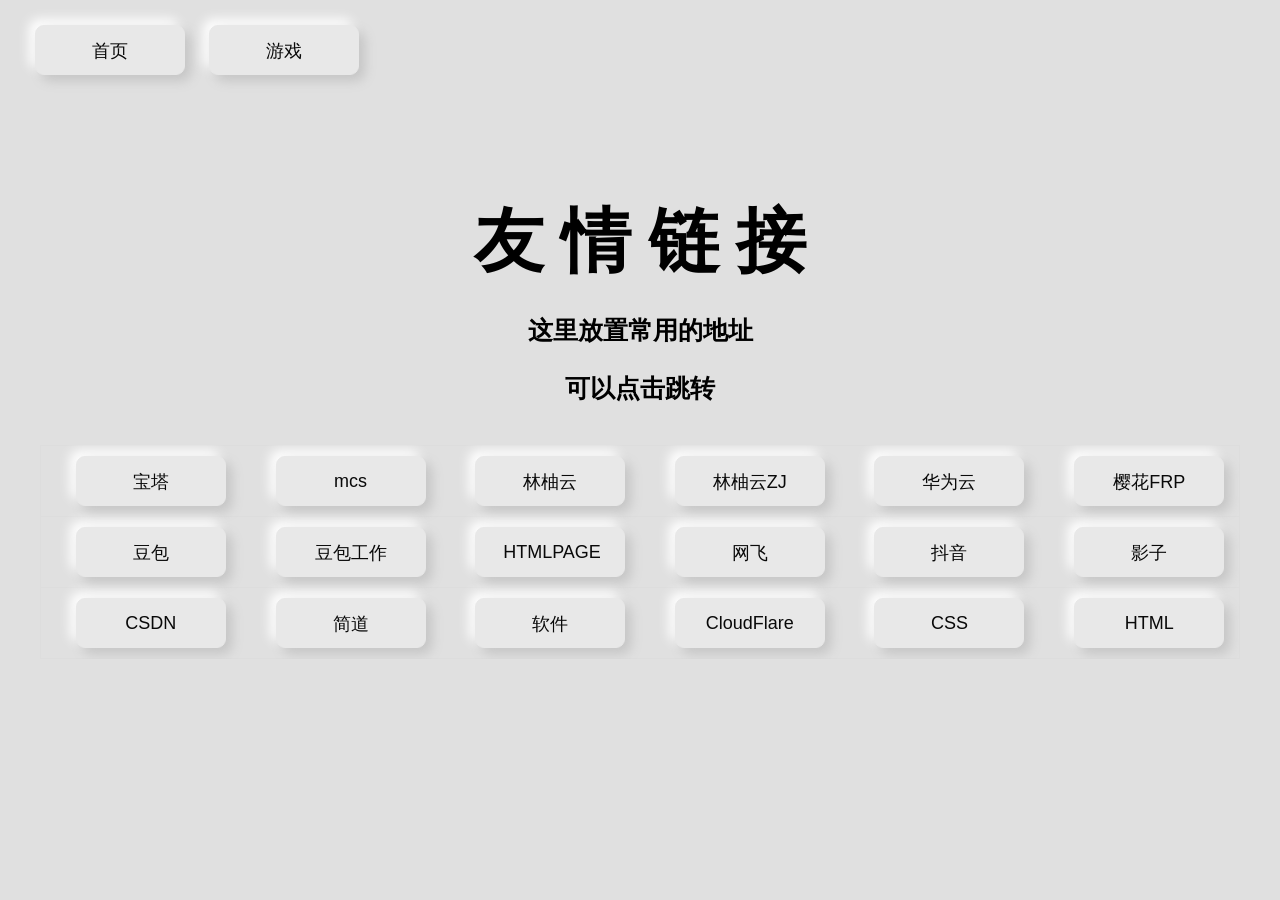
==== file/file-transit/tansit.html @ 52e55e34 "Add files via upload" ====
<!DOCTYPE html>
<html>
  <head>
    <title>MarsCode</title>
    <meta charset="utf-8">
    <meta name="viewport" content="width=device-width">
    <link rel="stylesheet" type="text/css" href="tansit.css">
    <link rel="stylesheet" href="../public.css">
    <link rel="shortcut icon" href="../../file/image/favicon.png" type="image/x-icon">
  </head>
  <body>
    <div class="head-biaoti" name="head">
        <div class="head-biaoti-left">
          <nav name="nav-left">
            <button class="button-daohang" onclick="window.location.href='../../index.html'">首页</button>
            <button class="button-daohang" onclick="window.location.href='../../file/site-game/game.html'">游戏</button>
          </nav>
        </div>
    </div>
    <div class="biaoti" name="head">
        <p class="biaoti-p1">友&nbsp;情&nbsp;链&nbsp;接</p>
        <p class="biaoti-p2">这里放置常用的地址</p>
        <p class="biaoti-p2">可以点击跳转</p>
    </div>
    <!-- 表格 -->
    <div class="mail-container">
      <div class="mail-content">
        <table class="styled-table">
          <tbody>
            <tr class="table-row">
              <td class="table-cell"><button class="button-daohang" onclick="window.open('https://v6.liveou.top:9999/ubuntu')">宝塔</button></td>
              <td class="table-cell"><button class="button-daohang" onclick="window.open('http://v6.liveou.top:23333/')">mcs</button></td>
              <td class="table-cell"><button class="button-daohang" onclick="window.open('https://lyyvps.cn/')">林柚云</button></td>
              <td class="table-cell"><button class="button-daohang" onclick="window.open('https://xgzj2.lyybt.cn/')">林柚云ZJ</button></td>
              <td class="table-cell"><button class="button-daohang" onclick="window.open('https://auth.huaweicloud.com/')">华为云</button></td>
              <td class="table-cell"><button class="button-daohang" onclick="window.open('https://www.natfrp.com/')">樱花FRP</button></td>
              
            </tr>
            <tr class="table-row">
              <td class="table-cell"><button class="button-daohang" onclick="window.open('https://www.doubao.com/')">豆包</button></td>
              <td class="table-cell"><button class="button-daohang" onclick="window.open('https://www.marscode.cn/')">豆包工作</button></td>
              <td class="table-cell"><button class="button-daohang" onclick="window.open('https://htmlpage.cn/')">HTMLPAGE</button></td>
              <td class="table-cell"><button class="button-daohang" onclick="window.open('https://www.wangfei.la/')">网飞</button></td>
              <td class="table-cell"><button class="button-daohang" onclick="window.open('https://www.douyin.com//')">抖音</button></td>
              <td class="table-cell"><button class="button-daohang" onclick="window.open('https://neumorphism.io/')">影子</button></td>
            </tr>
            <tr class="table-row">
              <td class="table-cell"><button class="button-daohang" onclick="window.open('https://www.csdn.net/')">CSDN</button></td>
              <td class="table-cell"><button class="button-daohang" onclick="window.open('https://www.jiandaoyun.com/')">简道</button></td>
              <td class="table-cell"><button class="button-daohang" onclick="window.open('https://pc.qq.com/')">软件</button></td>
              <td class="table-cell"><button class="button-daohang" onclick="window.open('https://dash.cloudflare.com/')">CloudFlare</button></td>
              <td class="table-cell"><button class="button-daohang" onclick="window.open('https://www.cainiaojc.com/css-reference/css-reference.html')">CSS</button></td>
              <td class="table-cell"><button class="button-daohang" onclick="window.open('https://www.w3school.com.cn/tags/html_ref_byfunc.asp')">HTML</button></td>
            </tr>
          </tbody>
        </table>
      </div>
    </div>
    <div>
        <nav>
            
            
           
           
           
           

           
           
          </nav>
    </div>
  </body>
</html>
---- file/file-transit/tansit.css ----
.biaoti {
    font-size: 24px;
    font-weight: bold;
    color: #333;
    margin-bottom: 20px;
    text-align: center;
    margin-top: 100px;
  }
.biaoti-p1 {
    font-size: 70px;
    font-family: 楷体;
    font-weight: bold;
    color: #000000;
    margin-bottom: 20px;
  }

.biaoti-p2 {
    font-size: 25px;
  font-family: 仿宋;
  font-weight: bold;
    color: #000000;
    margin-bottom: 20px;
  }

.mail-container {
    max-width: 1200px;
    margin: 0 auto;
    padding: 20px;
  }
  
  .mail-content {
    line-height: 2;
    color: #333;
    font-size: 14px;
    font-family: Arial, sans-serif;
  }
  
  .styled-table {
    border-collapse: collapse;
    width: 100%;
    border: 1px solid #ddd;
    overflow: hidden;
  }
  
  .table-row {
    border-bottom: 1px solid #ddd;
  }
  
  .table-cell {
    padding: 10px;
    text-align: center;
  }
---- file/public.css ----
body{
  margin: 0px;
  padding: 0px;
  background-color: #e0e0e0;
}

.head-biaoti{
  margin: 20px 10px 10px 10px;
  padding: 5px 15px 10px 5px;
  height: 60px;
}
.head-biaoti-left{
  float: left;
  width:60%;
}
.head-biaoti-reft{
  float: right;
  width: 40%;
}


.button-daohang {
    color: #090909;
    height: 50px;
    width: 150px;
    padding: 0.7em 1.5em;
    font-size: 18px;
    margin-left: 20px;
    border-radius: 0.5em;
    background: #e8e8e8;
    cursor: pointer;
    border: 1px solid #e8e8e8;
    transition: all 0.5s;
    box-shadow: 6px 6px 12px #c5c5c5, -6px -6px 12px #ffffff;
  }
  
  .button-daohang:active {
    color: #666;
    box-shadow: inset 4px 4px 12px #c5c5c5, inset -4px -4px 12px #ffffff;
    transform: scale(0.95);
  }

  .btn {
    position: relative;
    font-size: 17px;
    width: 160px;
    text-transform: uppercase;
    text-decoration: none;
    padding: 1em 2em;
    margin: 10px 20px;
    display: inline-block;
    cursor: pointer;
    border-radius: 6em;
    transition: all 0.2s;
    border: none;
    font-family: inherit;
    font-weight: 500;
    color: black;
    background-color: #e8e8e8;
    box-shadow: inset 4px 4px 12px #c5c5c5, inset -4px -4px 12px #ffffff;
  }
  
  .btn:hover {
    transform: translateY(-3px);
    box-shadow: 0 10px 20px rgba(0, 0, 0, 0.2);
  }
  
  .btn:active {
    transform: translateY(-1px);
    box-shadow: 0 5px 10px rgba(0, 0, 0, 0.2);
  }
  
  .btn::after {
    content: "";
    display: inline-block;
    height: 100%;
    width: 100%;
    border-radius: 100px;
    position: absolute;
    top: 0;
    left: 0;
    z-index: -1;
    transition: all 0.7s;
  }
  
  .btn::after {
    background-color: #fff;
  }
  
  .btn:hover::after {
    transform: scaleX(1.4) scaleY(1.6);
    opacity: 0;
  }
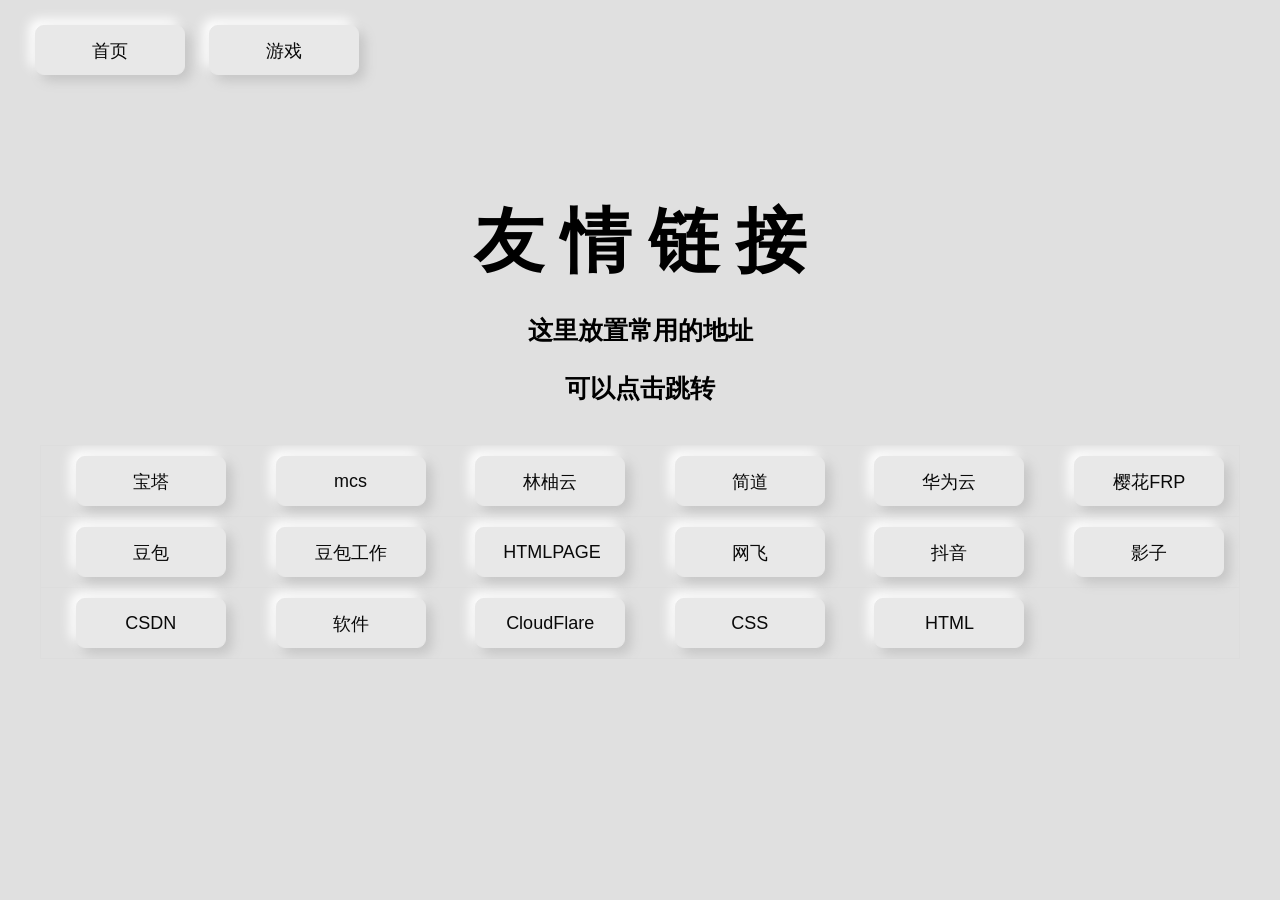
==== commit 8c2c28b5: "Update tansit.html" ====
--- a/file/file-transit/tansit.html
+++ b/file/file-transit/tansit.html
@@ -31,7 +31,7 @@
               <td class="table-cell"><button class="button-daohang" onclick="window.open('https://v6.liveou.top:9999/ubuntu')">宝塔</button></td>
               <td class="table-cell"><button class="button-daohang" onclick="window.open('http://v6.liveou.top:23333/')">mcs</button></td>
               <td class="table-cell"><button class="button-daohang" onclick="window.open('https://lyyvps.cn/')">林柚云</button></td>
-              <td class="table-cell"><button class="button-daohang" onclick="window.open('https://xgzj2.lyybt.cn/')">林柚云ZJ</button></td>
+              <td class="table-cell"><button class="button-daohang" onclick="window.open('https://www.jiandaoyun.com/')">简道</button></td>
               <td class="table-cell"><button class="button-daohang" onclick="window.open('https://auth.huaweicloud.com/')">华为云</button></td>
               <td class="table-cell"><button class="button-daohang" onclick="window.open('https://www.natfrp.com/')">樱花FRP</button></td>
               
@@ -46,7 +46,7 @@
             </tr>
             <tr class="table-row">
               <td class="table-cell"><button class="button-daohang" onclick="window.open('https://www.csdn.net/')">CSDN</button></td>
-              <td class="table-cell"><button class="button-daohang" onclick="window.open('https://www.jiandaoyun.com/')">简道</button></td>
+              
               <td class="table-cell"><button class="button-daohang" onclick="window.open('https://pc.qq.com/')">软件</button></td>
               <td class="table-cell"><button class="button-daohang" onclick="window.open('https://dash.cloudflare.com/')">CloudFlare</button></td>
               <td class="table-cell"><button class="button-daohang" onclick="window.open('https://www.cainiaojc.com/css-reference/css-reference.html')">CSS</button></td>
@@ -70,4 +70,4 @@
           </nav>
     </div>
   </body>
-</html>+</html>
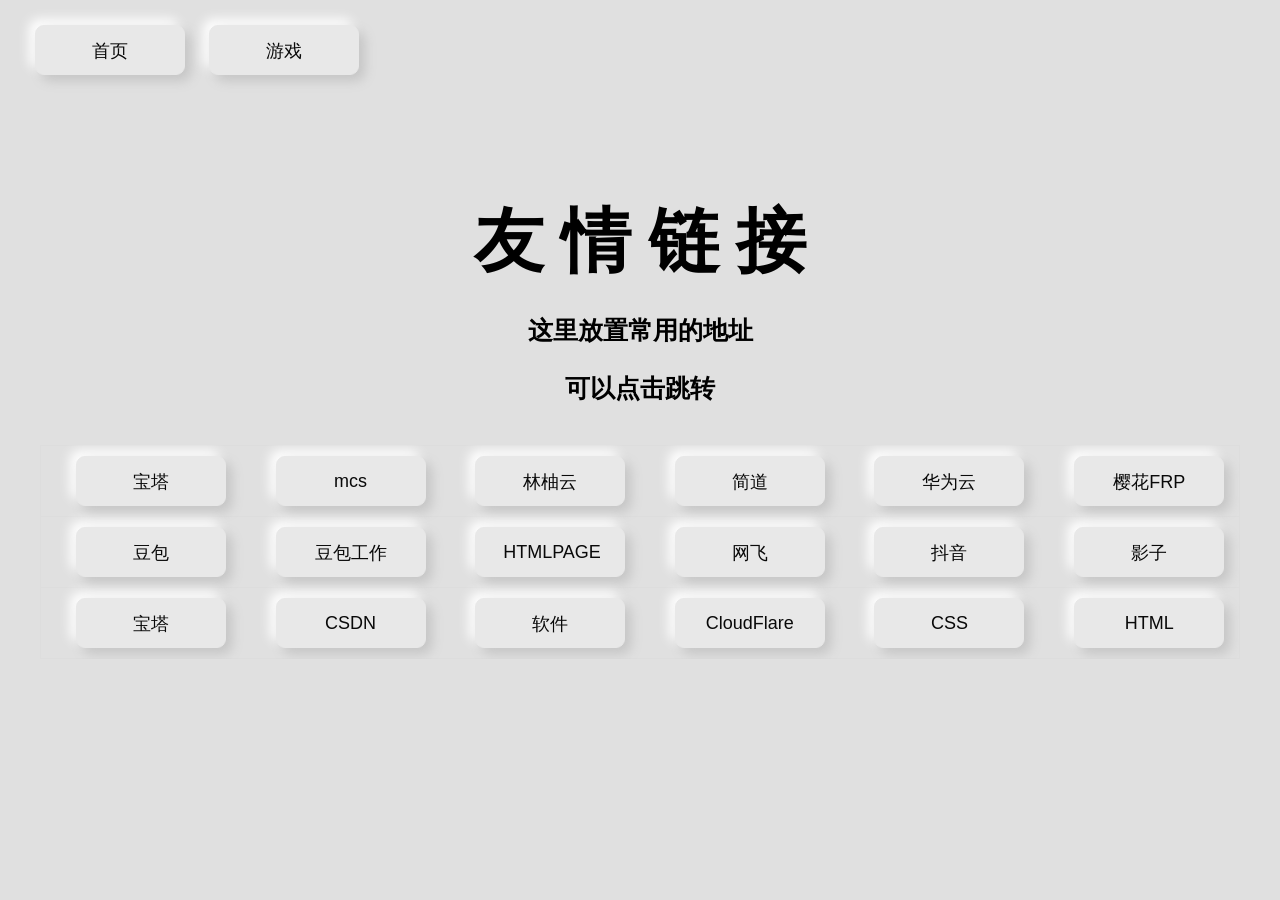
==== commit 98c6c12c: "Add files via upload" ====
--- a/file/file-transit/tansit.html
+++ b/file/file-transit/tansit.html
@@ -1,7 +1,7 @@
 <!DOCTYPE html>
 <html>
   <head>
-    <title>MarsCode</title>
+    <title>导航</title>
     <meta charset="utf-8">
     <meta name="viewport" content="width=device-width">
     <link rel="stylesheet" type="text/css" href="tansit.css">
@@ -45,6 +45,7 @@
               <td class="table-cell"><button class="button-daohang" onclick="window.open('https://neumorphism.io/')">影子</button></td>
             </tr>
             <tr class="table-row">
+<td class="table-cell"><button class="button-daohang" onclick="window.open('https://v6.liveou.top:9999/ubuntu')">宝塔</button></td>
               <td class="table-cell"><button class="button-daohang" onclick="window.open('https://www.csdn.net/')">CSDN</button></td>
               
               <td class="table-cell"><button class="button-daohang" onclick="window.open('https://pc.qq.com/')">软件</button></td>
